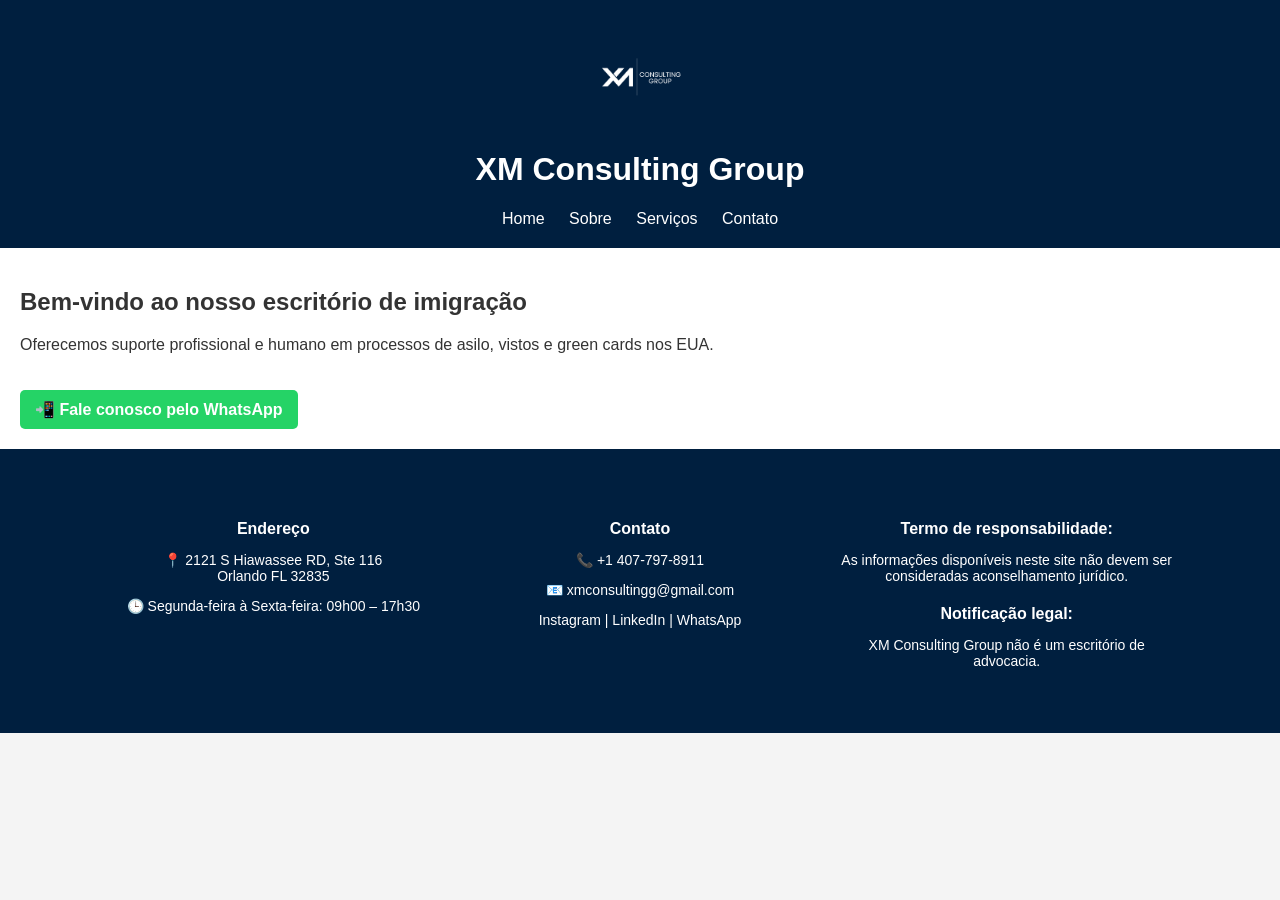
==== index.html @ eb749c71 "Add files via upload" ====
<!DOCTYPE html>
<html lang="pt-br">
<head>
  <meta charset="UTF-8">
  <title>XM Consulting Group - Imigração</title>
  <link rel="stylesheet" href="style.css">
</head>
<body>
  <header>
    <img src="logo.png" alt="Logo XM Consulting Group" class="logo">
    <h1>XM Consulting Group</h1>
    <nav>
      <a href="index.html">Home</a>
      <a href="sobre.html">Sobre</a>
      <a href="servicos.html">Serviços</a>
      <a href="contato.html">Contato</a>
    </nav>
  </header>
  <main>
    
        <h2>Bem-vindo ao nosso escritório de imigração</h2>
        <p>Oferecemos suporte profissional e humano em processos de asilo, vistos e green cards nos EUA.</p>
        <a href="https://wa.me/14077978911" class="whatsapp-link" target="_blank">📲 Fale conosco pelo WhatsApp</a>
        
  </main>
  <footer class="footer-custom">
    <div class="footer-container">
      <div class="footer-column">
        <h4>Endereço</h4>
        <p>📍 2121 S Hiawassee RD, Ste 116<br>Orlando FL 32835</p>
        <p>🕒 Segunda-feira à Sexta-feira: 09h00 – 17h30</p>
      </div>
      <div class="footer-column">
        <h4>Contato</h4>
        <p>📞 +1 407-797-8911</p>
        <p>📧 xmconsultingg@gmail.com</p>
        <p>
          <a href="https://www.instagram.com" target="_blank">Instagram</a> |
          <a href="https://www.linkedin.com" target="_blank">LinkedIn</a> |
          <a href="https://wa.me/14077978911" target="_blank">WhatsApp</a>
        </p>
      </div>
      <div class="footer-column">
        <h4>Termo de responsabilidade:</h4>
        <p>As informações disponíveis neste site não devem ser consideradas aconselhamento jurídico.</p>
        <h4>Notificação legal:</h4>
        <p>XM Consulting Group não é um escritório de advocacia.</p>
      </div>
    </div>
  </footer>
</body>
</html>
---- style.css ----
body {
  font-family: Arial, sans-serif;
  margin: 0;
  padding: 0;
  background: #f4f4f4;
  color: #333;
}

header {
  background: #001f3f;
  color: white;
  padding: 20px;
  text-align: center;
}

nav a {
  color: white;
  margin: 0 10px;
  text-decoration: none;
}

main {
  padding: 20px;
  background: white;
}

footer {
  background: #ccc;
  text-align: center;
  padding: 10px;
}

.logo {
  max-height: 100px;
  margin: 10px auto;
  display: block;
}

.whatsapp-link {
  display: inline-block;
  margin-top: 20px;
  padding: 10px 15px;
  background-color: #25D366;
  color: white;
  text-decoration: none;
  border-radius: 5px;
  font-weight: bold;
}

.footer-custom {
  background-color: #001f3f;
  color: white;
  padding: 40px 20px;
}

.footer-container {
  display: flex;
  justify-content: space-between;
  flex-wrap: wrap;
  max-width: 1100px;
  margin: 0 auto;
}

.footer-column {
  flex: 1;
  min-width: 250px;
  margin: 10px;
}

.footer-column h4 {
  margin-bottom: 10px;
}

.footer-column p, .footer-column a {
  color: white;
  text-decoration: none;
  font-size: 14px;
}
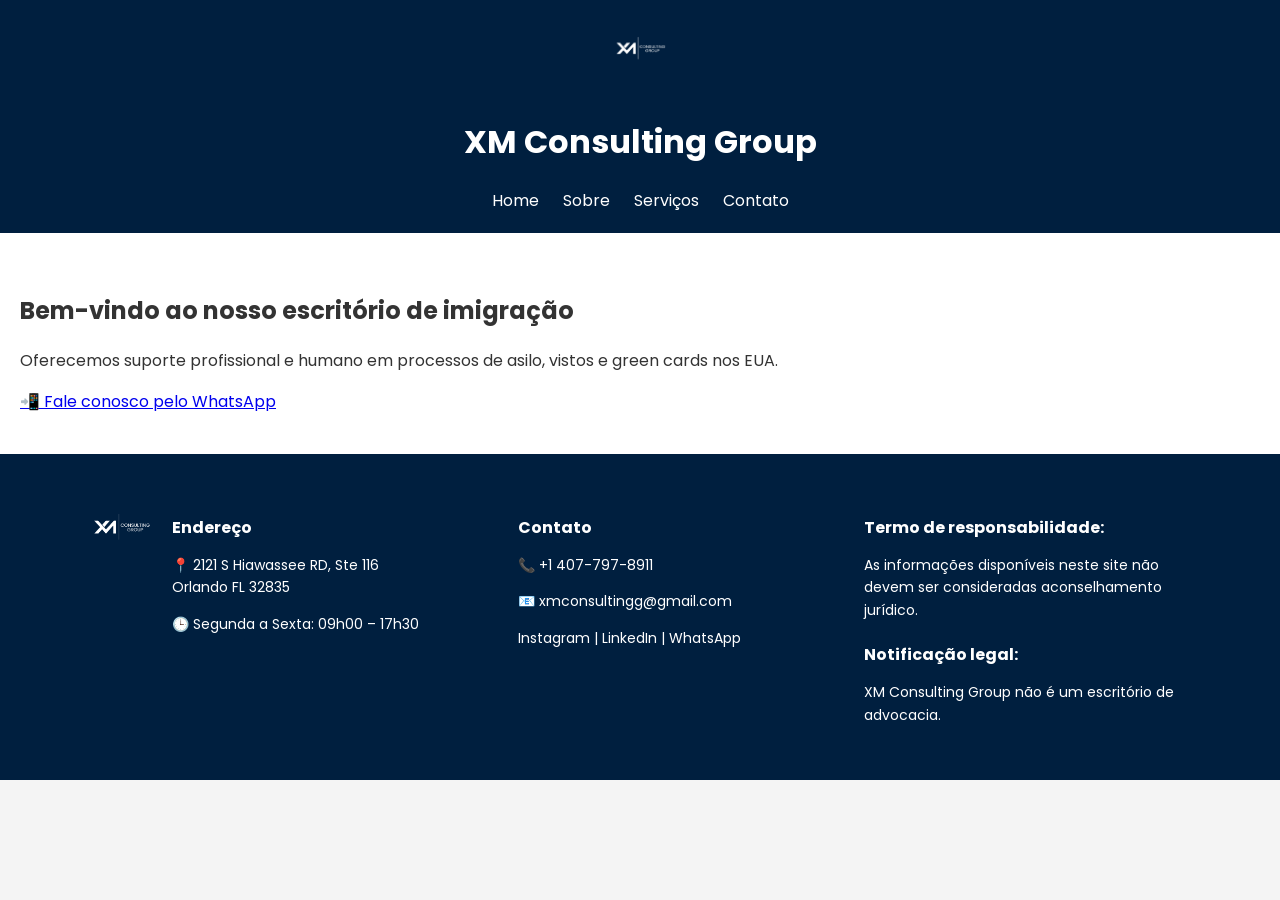
==== commit da386638: "Update index.html" ====
--- a/index.html
+++ b/index.html
@@ -24,29 +24,31 @@
         
   </main>
   <footer class="footer-custom">
-    <div class="footer-container">
-      <div class="footer-column">
-        <h4>Endereço</h4>
-        <p>📍 2121 S Hiawassee RD, Ste 116<br>Orlando FL 32835</p>
-        <p>🕒 Segunda-feira à Sexta-feira: 09h00 – 17h30</p>
-      </div>
-      <div class="footer-column">
-        <h4>Contato</h4>
-        <p>📞 +1 407-797-8911</p>
-        <p>📧 xmconsultingg@gmail.com</p>
-        <p>
-          <a href="https://www.instagram.com" target="_blank">Instagram</a> |
-          <a href="https://www.linkedin.com" target="_blank">LinkedIn</a> |
-          <a href="https://wa.me/14077978911" target="_blank">WhatsApp</a>
-        </p>
-      </div>
-      <div class="footer-column">
-        <h4>Termo de responsabilidade:</h4>
-        <p>As informações disponíveis neste site não devem ser consideradas aconselhamento jurídico.</p>
-        <h4>Notificação legal:</h4>
-        <p>XM Consulting Group não é um escritório de advocacia.</p>
-      </div>
+  <div class="footer-container">
+    <div class="footer-left">
+      <img src="logo.png" alt="Logo XM Consulting Group">
     </div>
-  </footer>
-</body>
-</html>
+    <div class="footer-column">
+      <h4>Endereço</h4>
+      <p>📍 2121 S Hiawassee RD, Ste 116<br>Orlando FL 32835</p>
+      <p>🕒 Segunda a Sexta: 09h00 – 17h30</p>
+    </div>
+    <div class="footer-column">
+      <h4>Contato</h4>
+      <p>📞 +1 407-797-8911</p>
+      <p>📧 xmconsultingg@gmail.com</p>
+      <p>
+        <a href="https://www.instagram.com" target="_blank">Instagram</a> |
+        <a href="https://www.linkedin.com" target="_blank">LinkedIn</a> |
+        <a href="https://wa.me/14077978911" target="_blank">WhatsApp</a>
+      </p>
+    </div>
+    <div class="footer-column">
+      <h4>Termo de responsabilidade:</h4>
+      <p>As informações disponíveis neste site não devem ser consideradas aconselhamento jurídico.</p>
+      <h4>Notificação legal:</h4>
+      <p>XM Consulting Group não é um escritório de advocacia.</p>
+    </div>
+  </div>
+</footer>
+
--- a/style.css
+++ b/style.css
@@ -1,5 +1,7 @@
+@import url('https://fonts.googleapis.com/css2?family=Poppins:wght@300;400;600&display=swap');
+
 body {
-  font-family: Arial, sans-serif;
+  font-family: 'Poppins', sans-serif;
   margin: 0;
   padding: 0;
   background: #f4f4f4;
@@ -19,34 +21,17 @@
   text-decoration: none;
 }
 
+.logo {
+  max-height: 60px;
+  margin-bottom: 10px;
+}
+
 main {
-  padding: 20px;
+  padding: 40px 20px;
   background: white;
 }
 
-footer {
-  background: #ccc;
-  text-align: center;
-  padding: 10px;
-}
-
-.logo {
-  max-height: 100px;
-  margin: 10px auto;
-  display: block;
-}
-
-.whatsapp-link {
-  display: inline-block;
-  margin-top: 20px;
-  padding: 10px 15px;
-  background-color: #25D366;
-  color: white;
-  text-decoration: none;
-  border-radius: 5px;
-  font-weight: bold;
-}
-
+/* Rodapé moderno */
 .footer-custom {
   background-color: #001f3f;
   color: white;
@@ -56,23 +41,36 @@
 .footer-container {
   display: flex;
   justify-content: space-between;
+  align-items: flex-start;
   flex-wrap: wrap;
   max-width: 1100px;
   margin: 0 auto;
+  gap: 20px;
+}
+
+.footer-left img {
+  max-height: 70px;
+  margin-bottom: 15px;
 }
 
 .footer-column {
   flex: 1;
   min-width: 250px;
-  margin: 10px;
 }
 
 .footer-column h4 {
   margin-bottom: 10px;
+  font-size: 16px;
 }
 
-.footer-column p, .footer-column a {
+.footer-column p,
+.footer-column a {
   color: white;
   text-decoration: none;
   font-size: 14px;
+  line-height: 1.6;
 }
+
+.footer-column a:hover {
+  text-decoration: underline;
+}
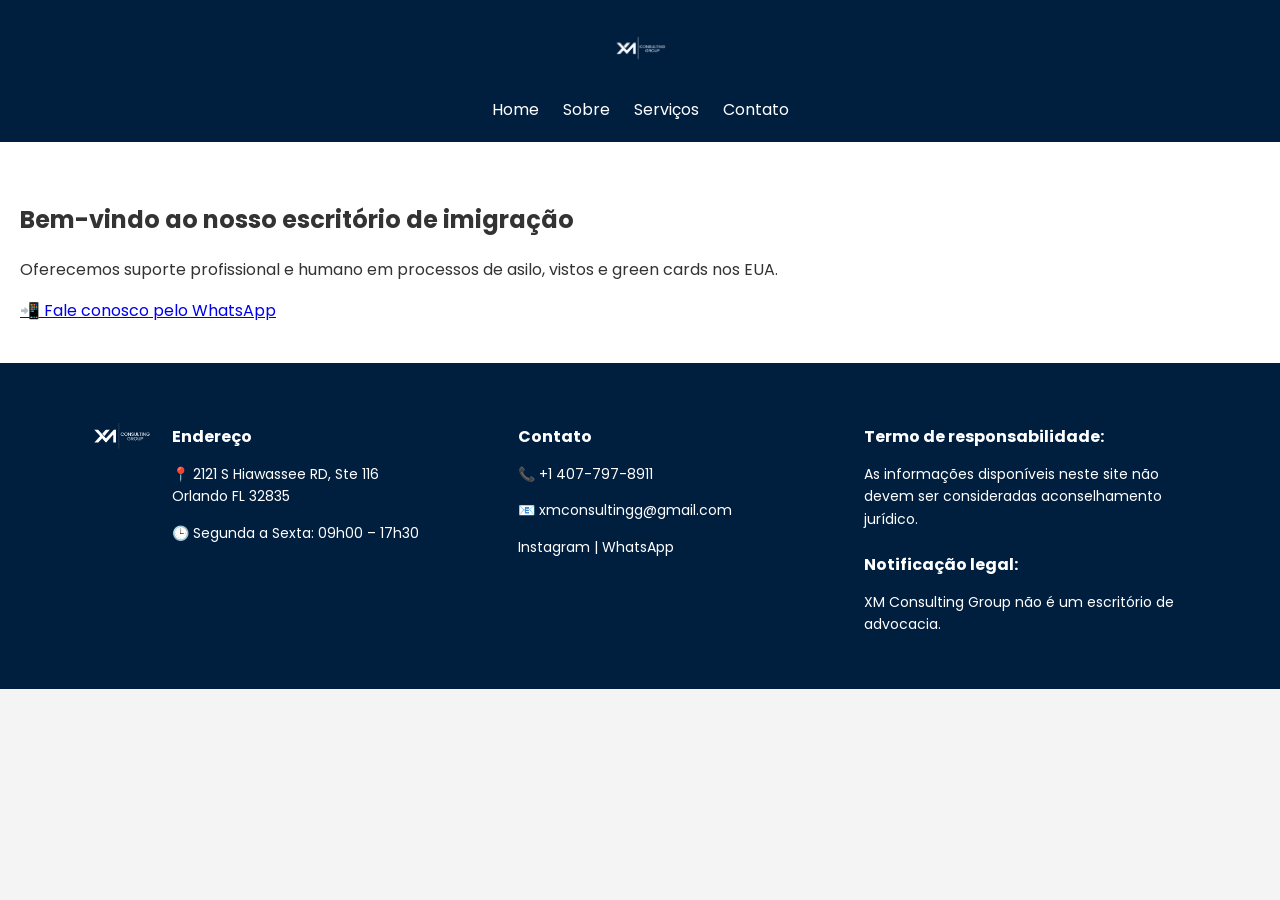
==== commit 65f79e78: "Update index.html" ====
--- a/index.html
+++ b/index.html
@@ -8,7 +8,7 @@
 <body>
   <header>
     <img src="logo.png" alt="Logo XM Consulting Group" class="logo">
-    <h1>XM Consulting Group</h1>
+    
     <nav>
       <a href="index.html">Home</a>
       <a href="sobre.html">Sobre</a>
@@ -39,7 +39,6 @@
       <p>📧 xmconsultingg@gmail.com</p>
       <p>
         <a href="https://www.instagram.com" target="_blank">Instagram</a> |
-        <a href="https://www.linkedin.com" target="_blank">LinkedIn</a> |
         <a href="https://wa.me/14077978911" target="_blank">WhatsApp</a>
       </p>
     </div>
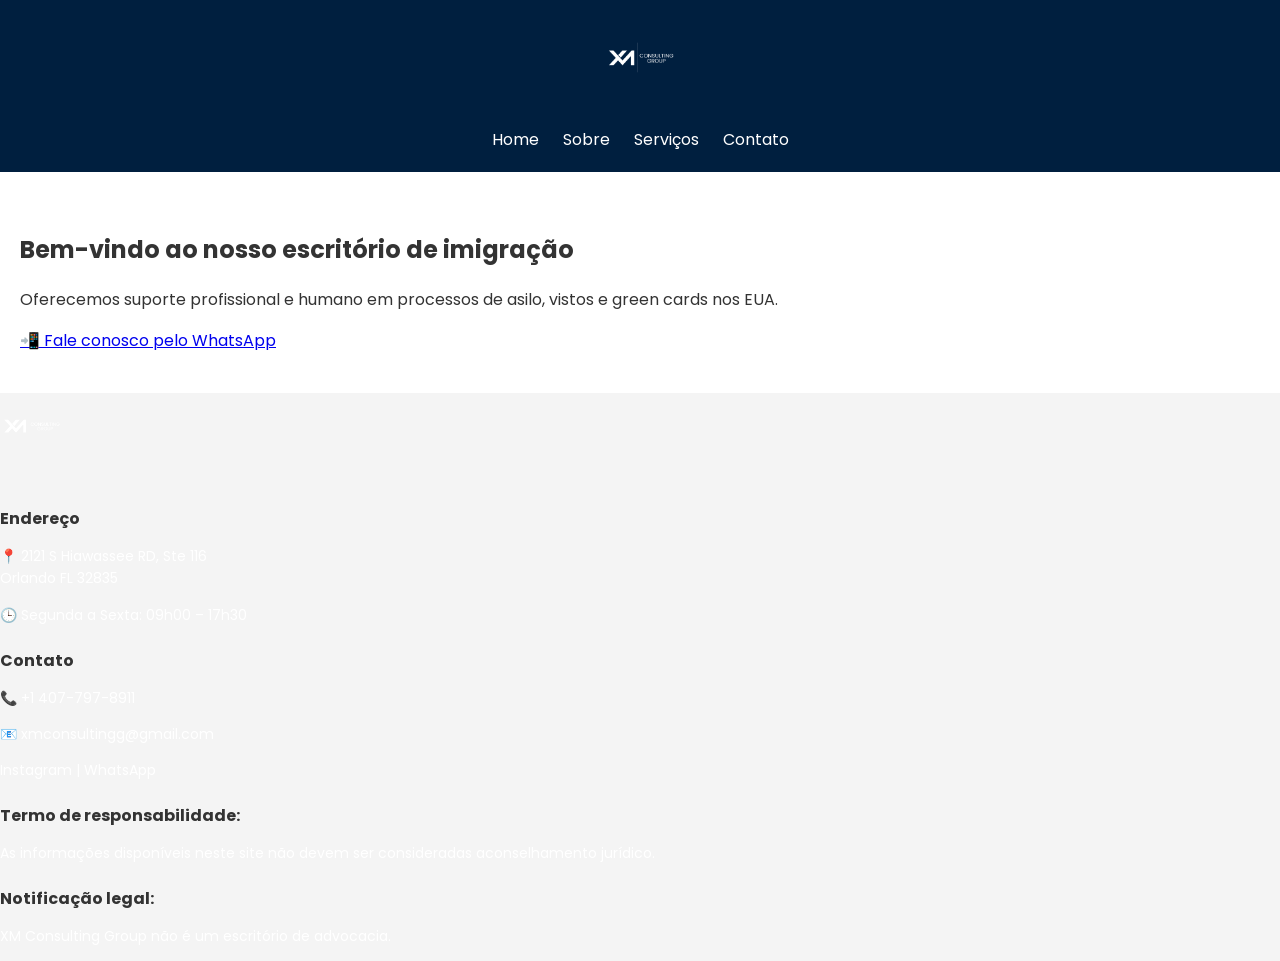
==== commit 70329952: "Update index.html" ====
--- a/index.html
+++ b/index.html
@@ -23,8 +23,6 @@
         <a href="https://wa.me/14077978911" class="whatsapp-link" target="_blank">📲 Fale conosco pelo WhatsApp</a>
         
   </main>
-  <footer class="footer-custom">
-  <div class="footer-container">
     <div class="footer-left">
       <img src="logo.png" alt="Logo XM Consulting Group">
     </div>
--- a/style.css
+++ b/style.css
@@ -22,8 +22,8 @@
 }
 
 .logo {
-  max-height: 60px;
-  margin-bottom: 10px;
+  max-height: 80px;
+  margin-bottom: 20px;
 }
 
 main {
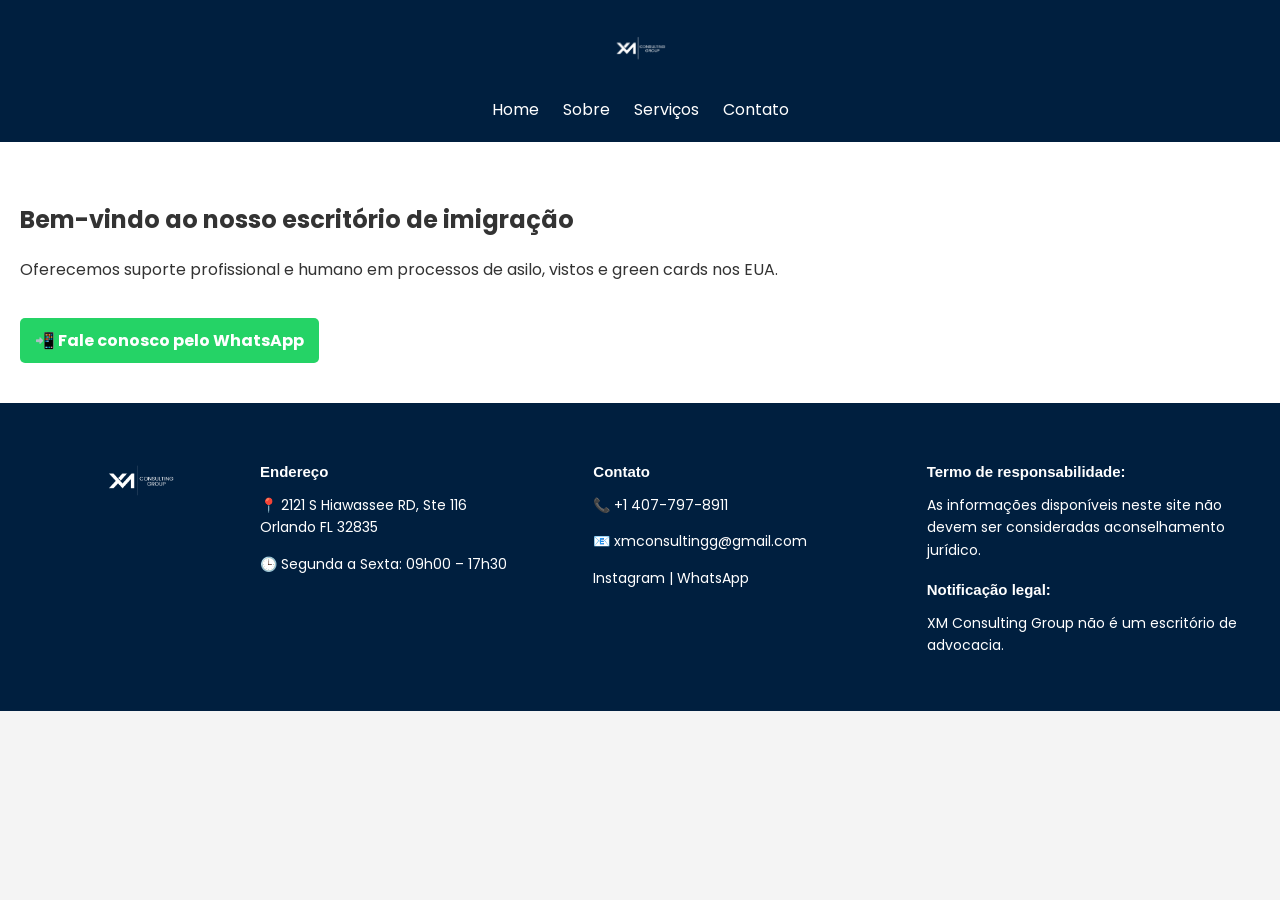
==== commit 8214f072: "Update index.html" ====
--- a/index.html
+++ b/index.html
@@ -23,6 +23,8 @@
         <a href="https://wa.me/14077978911" class="whatsapp-link" target="_blank">📲 Fale conosco pelo WhatsApp</a>
         
   </main>
+    <footer class="footer-custom">
+  <div class="footer-container">
     <div class="footer-left">
       <img src="logo.png" alt="Logo XM Consulting Group">
     </div>
--- a/style.css
+++ b/style.css
@@ -22,8 +22,8 @@
 }
 
 .logo {
-  max-height: 80px;
-  margin-bottom: 20px;
+  max-height: 60px;
+  margin-bottom: 10px;
 }
 
 main {
@@ -31,7 +31,18 @@
   background: white;
 }
 
-/* Rodapé moderno */
+.whatsapp-link {
+  display: inline-block;
+  margin-top: 20px;
+  padding: 10px 15px;
+  background-color: #25D366;
+  color: white;
+  text-decoration: none;
+  border-radius: 5px;
+  font-weight: bold;
+}
+
+/* Rodapé organizado */
 .footer-custom {
   background-color: #001f3f;
   color: white;
@@ -39,35 +50,35 @@
 }
 
 .footer-container {
-  display: flex;
-  justify-content: space-between;
-  align-items: flex-start;
-  flex-wrap: wrap;
-  max-width: 1100px;
+  display: grid;
+  grid-template-columns: 200px 1fr 1fr 1fr;
+  gap: 20px;
+  align-items: start;
+  max-width: 1200px;
   margin: 0 auto;
-  gap: 20px;
 }
 
 .footer-left img {
-  max-height: 70px;
-  margin-bottom: 15px;
+  max-height: 80px;
+  width: auto;
+  display: block;
+  margin: 0 auto;
 }
 
 .footer-column {
-  flex: 1;
-  min-width: 250px;
+  font-size: 14px;
 }
 
 .footer-column h4 {
   margin-bottom: 10px;
-  font-size: 16px;
+  font-size: 15px;
+  font-weight: 600;
 }
 
 .footer-column p,
 .footer-column a {
   color: white;
   text-decoration: none;
-  font-size: 14px;
   line-height: 1.6;
 }
 
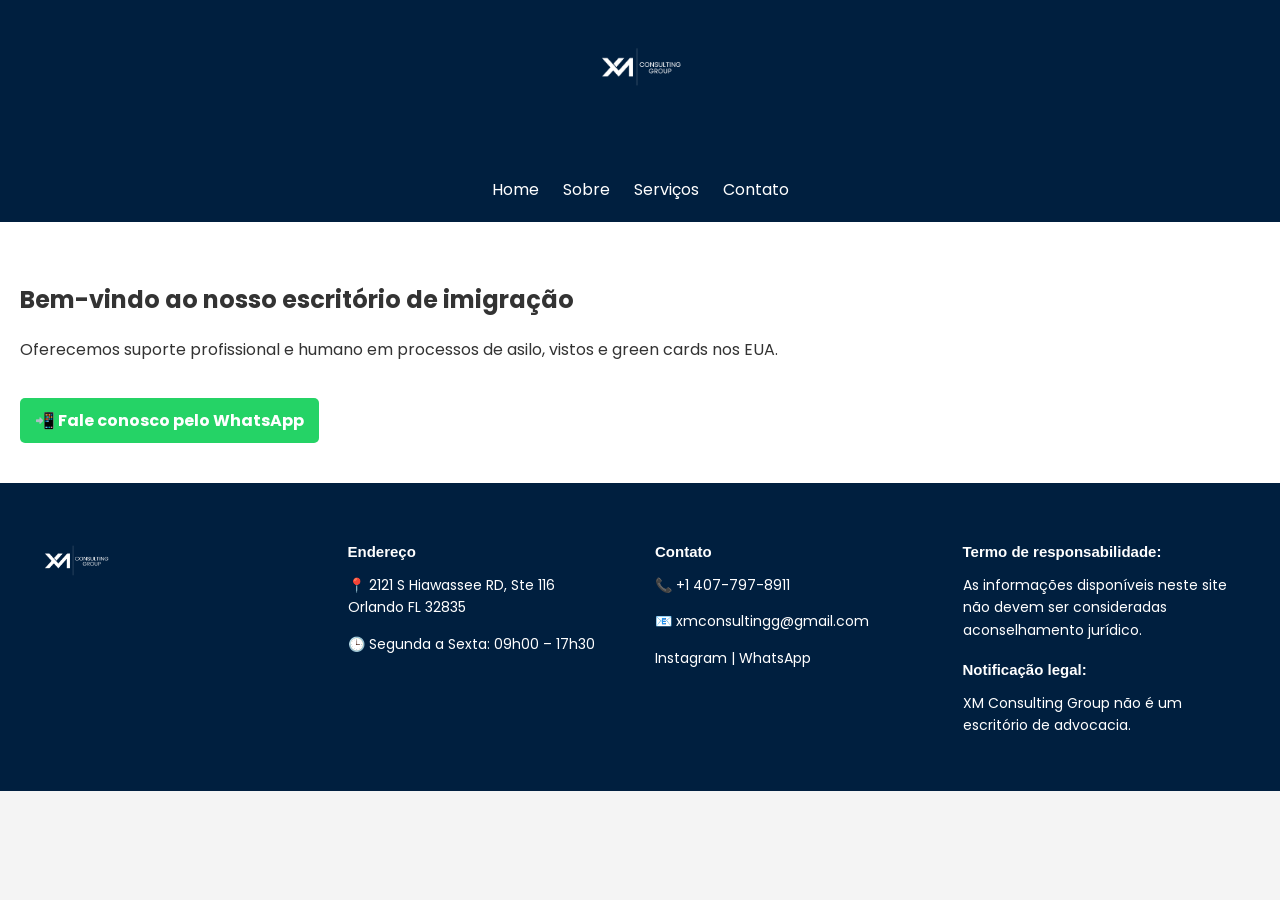
==== commit d91fb0d3: "Update index.html" ====
--- a/index.html
+++ b/index.html
@@ -23,9 +23,9 @@
         <a href="https://wa.me/14077978911" class="whatsapp-link" target="_blank">📲 Fale conosco pelo WhatsApp</a>
         
   </main>
-    <footer class="footer-custom">
+   <footer class="footer-custom">
   <div class="footer-container">
-    <div class="footer-left">
+    <div class="footer-logo">
       <img src="logo.png" alt="Logo XM Consulting Group">
     </div>
     <div class="footer-column">
--- a/style.css
+++ b/style.css
@@ -22,8 +22,8 @@
 }
 
 .logo {
-  max-height: 60px;
-  margin-bottom: 10px;
+  max-height: 100px;
+  margin-bottom: 50px;
 }
 
 main {
@@ -51,22 +51,23 @@
 
 .footer-container {
   display: grid;
-  grid-template-columns: 200px 1fr 1fr 1fr;
-  gap: 20px;
+  grid-template-columns: 1fr 1fr 1fr 1fr;
+  gap: 30px;
   align-items: start;
   max-width: 1200px;
   margin: 0 auto;
 }
 
-.footer-left img {
+.footer-logo {
+  display: flex;
+  align-items: flex-start;
+  justify-content: flex-start;
+}
+
+.footer-logo img {
   max-height: 80px;
   width: auto;
   display: block;
-  margin: 0 auto;
-}
-
-.footer-column {
-  font-size: 14px;
 }
 
 .footer-column h4 {
@@ -79,6 +80,7 @@
 .footer-column a {
   color: white;
   text-decoration: none;
+  font-size: 14px;
   line-height: 1.6;
 }
 
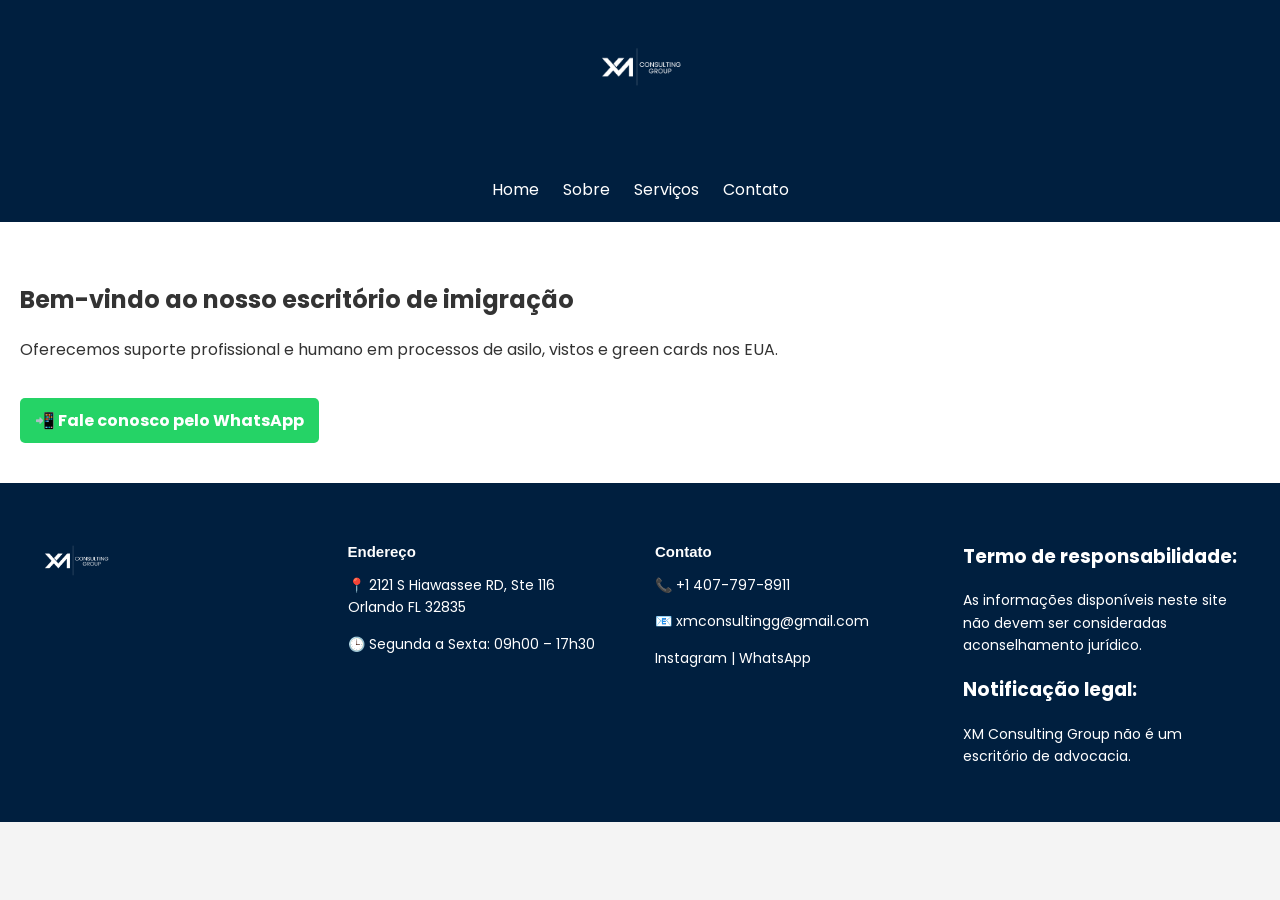
==== commit 565c7564: "Update index.html" ====
--- a/index.html
+++ b/index.html
@@ -43,9 +43,9 @@
       </p>
     </div>
     <div class="footer-column">
-      <h4>Termo de responsabilidade:</h4>
+      <h3>Termo de responsabilidade:</h3>
       <p>As informações disponíveis neste site não devem ser consideradas aconselhamento jurídico.</p>
-      <h4>Notificação legal:</h4>
+      <h3>Notificação legal:</h3>
       <p>XM Consulting Group não é um escritório de advocacia.</p>
     </div>
   </div>
